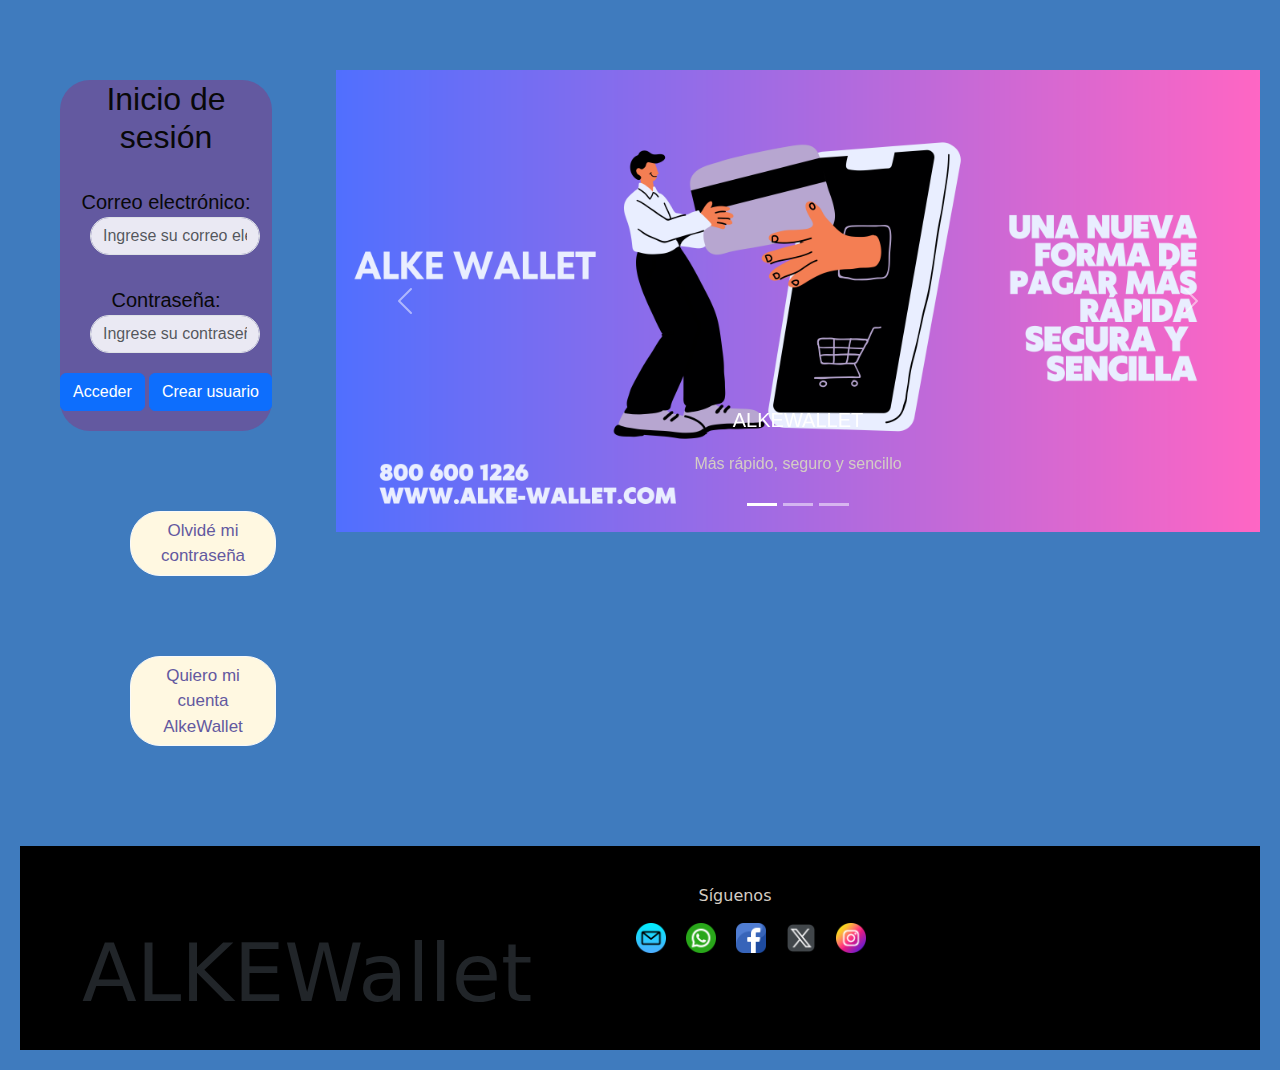
==== html/index.html @ d66411e4 "cambios wallet" ====
<!DOCTYPE html>
<html lang="es">
  <head>
    <meta charset="UTF-8" />
    <meta name="viewport" content="width=device-width, initial-scale=1.0" />
    <title>Inicio de sesión</title>
    <link
      href="https://cdn.jsdelivr.net/npm/bootstrap@5.3.3/dist/css/bootstrap.min.css"
      rel="stylesheet"
      integrity="sha384-QWTKZyjpPEjISv5WaRU9OFeRpok6YctnYmDr5pNlyT2bRjXh0JMhjY6hW+ALEwIH"
      crossorigin="anonymous"
    />
    <link rel="stylesheet" href="../css/style.css" />
  </head>
  <body>
    <div class="container-fluid">
      <div class="row">
        <div class="col-md-3">
          <form id="inicioDeSesion">
            <h2 class="h2">Inicio de sesión</h2>
            <div class="form-group">
              <label for="email">Correo electrónico:</label>
              <input type="email"  class="form-control" id="email" placeholder="Ingrese su correo electrónico"/>
              </div>
            <div class="form-group">
              <label for="password">Contraseña:</label>
              <input type="password" class="form-control" id="password" placeholder="Ingrese su contraseña"/>
            </div>
            <button type="submit" class="btn btn-primary">Acceder</button>
            <a href="../html/crearUsuario.html" class="btn btn-primary">Crear usuario</a>
        
          </form>
<div class="botones">
  <a href="" class="btn btn-light">Olvidé mi contraseña</a>
  <a href="crearUsuario.html" class="btn btn-light">Quiero mi cuenta AlkeWallet</a>
</div>
        </div>
        <div class="col-md-9">
          <div
            id="carouselExampleCaptions"
            class="carousel slide"
            data-bs-ride="carousel"
          >
            <div class="carousel-indicators">
              <button
                type="button"
                data-bs-target="#carouselExampleCaptions"
                data-bs-slide-to="0"
                class="active"
                aria-current="true"
                aria-label="Slide 1"
              ></button>
              <button
                type="button"
                data-bs-target="#carouselExampleCaptions"
                data-bs-slide-to="1"
                aria-label="Slide 2"
              ></button>
              <button
                type="button"
                data-bs-target="#carouselExampleCaptions"
                data-bs-slide-to="2"
                aria-label="Slide 3"
              ></button>
            </div>
            <div class="carousel-inner">
              <div class="carousel-item active">
                <img
                  src="../assets/IMG/alke1.png"
                  class="d-block w-100"
                  alt="..."
                />
                <div class="carousel-caption d-none d-md-block">
                  <h5>ALKEWALLET</h5>
                  <p>Más rápido, seguro y sencillo</p>
                </div>
              </div>
              <div class="carousel-item">
                <img
                  src="../assets/IMG/alke2.png"
                  class="d-block w-100"
                  alt="..."
                />
                <div class="carousel-caption d-none d-md-block">
                  <h5>ALKEWALLET</h5>
                  <p>Más rápido, seguro y sencillo</p>
                </div>
              </div>
              <div class="carousel-item">
                <img
                  src="../assets/IMG/alke3.png"
                  class="d-block w-100"
                  alt="..."
                />
                <div class="carousel-caption d-none d-md-block">
                  <h5>ALKEWALLET</h5>
                  <p>Muévete por dónde quieras.</p>
                </div>
              </div>
            </div>
            <button
              class="carousel-control-prev"
              type="button"
              data-bs-target="#carouselExampleCaptions"
              data-bs-slide="prev"
            >
              <span
                class="carousel-control-prev-icon"
                aria-hidden="true"
              ></span>
              <span class="visually-hidden">Anterior</span>
            </button>
            <button
              class="carousel-control-next"
              type="button"
              data-bs-target="#carouselExampleCaptions"
              data-bs-slide="next"
            >
              <span
                class="carousel-control-next-icon"
                aria-hidden="true"
              ></span>
              <span class="visually-hidden">Siguiente</span>
            </button>
          </div>
        </div>
      </div>
    </div>

  <footer class="footer">
    <div class="container">
    <div class="row">
    <div class="col-sm-2">
      <h2 class="h2footer">ALKEWallet</h2>
    </div>
    <div class="col-sm-10">
        <h3 class="siguenos">Síguenos</h3>
          <ul class="social-media-icons">
          <li class="listaRedes"><a href="#"><img class="email" src="../assets/IMG//email.png" alt=""></a></li>
          <li class="listaRedes"><a href="#"><img class="ws" src="../assets/IMG/whatsapp.png" alt=""></a></li>
          <li class="listaRedes"><a href="#"><img class="fb" src="../assets/IMG/facebook.png" alt=""></a></li>
          <li class="listaRedes"><a href="#"><img class="x" src="../assets/IMG/x.png" alt=""></a></li>
          <li class="listaRedes"><a href="#"><img class="inst" src="../assets/IMG/instagram.png" alt=""></a></li>
        </ul>
      </div>
    </div>
    </div>
    </footer>

    <script src="/java/login.js"></script>
<script
  src="https://cdn.jsdelivr.net/npm/@popperjs/core@2.11.8/dist/umd/popper.min.js"
  integrity="sha384-I7E8VVD/ismYTF4hNIPjVp/Zjvgyol6VFvRkX/vR+Vc4jQkC+hVqc2pM8ODewa9r"
  crossorigin="anonymous"
></script>
<script
  src="https://cdn.jsdelivr.net/npm/bootstrap@5.3.3/dist/js/bootstrap.min.js"
  integrity="sha384-0pUGZvbkm6XF6gxjEnlmuGrJXVbNuzT9qBBavbLwCsOGabYfZo0T0to5eqruptLy"
  crossorigin="anonymous"
></script>
<script
  src="https://cdn.jsdelivr.net/npm/bootstrap@5.3.3/dist/js/bootstrap.bundle.min.js"
  integrity="sha384-YvpcrYf0tY3lHB60NNkmXc5s9fDVZLESaAA55NDzOxhy9GkcIdslK1eN7N6jIeHz"
  crossorigin="anonymous"
></script>
      </body>
</html>
---- css/style.css ----
body {
  background-color: #3f7bbe;
  padding: 20px;
}

.container-fluid {
  max-width: 100%;
  margin-top: 50px;
  padding: 0px;
  background-color:#3f7bbe;
  color: #080808;
  font-family: Impact, Haettenschweiler, 'Arial Narrow Bold', sans-serif;
  text-align: center;
  font-size: 15px;
 }

.form-group {
  font-size: 20px;
  margin-top: 30px;
}

#inicioDeSesion {
margin: 10px 40px 10px 40px;
background-color: #6359A0 ;
border-radius: 30px;

}

#email, 
#password {
  width: 80%;
  margin-left: 30px;
  margin-right: 0px;
  background-color: #EAE9F3;
  color: rgb(24, 14, 0);
  border-radius: 30px;
}
.btn-primary {
  margin-top: 20px;
  margin-bottom: 20px;
}
h2 {
  margin-top: 60px;
}
h3, 
p {
  margin-top: 20px; 
  text-align: center;
  font-size: medium;
  color: rgb(212, 205, 196);
  ;
}
.btn-light{
  display:grid;
  width: 50%;
  margin:80px 110px;
  background-color: #FFF8E1;;
  border-radius: 30px;
  color: #6359A0;
  font-family: Impact, Haettenschweiler, 'Arial Narrow Bold', sans-serif;
  text-align: center;
  font-size: 17px;
  
}
.footer {
  background-color: black;
  margin-top: 20px;
  padding: 20px;
  .h2footer{
    font-size: 80px;
  }
  .siguenos{
  display: flex;
  justify-content: center;
  }
  .social-media-icons{
  display: flex;
  justify-content:center;
  .listaRedes{
  list-style-type: none;
  }
  .email{
  width: 50px;
  height: 50px; 
  padding: 10px;
  }
  .ws{
  width: 50px;
  height: 50px; 
  padding: 10px; 
  }
  .fb{
  width: 50px;
  height: 50px; 
  padding: 10px;
  }
  .x{
  width: 50px;
  height: 50px; 
  padding: 10px;
  }
  .inst{
  width: 50px;
  height: 50px; 
  padding: 10px;
  }
  }  
  }
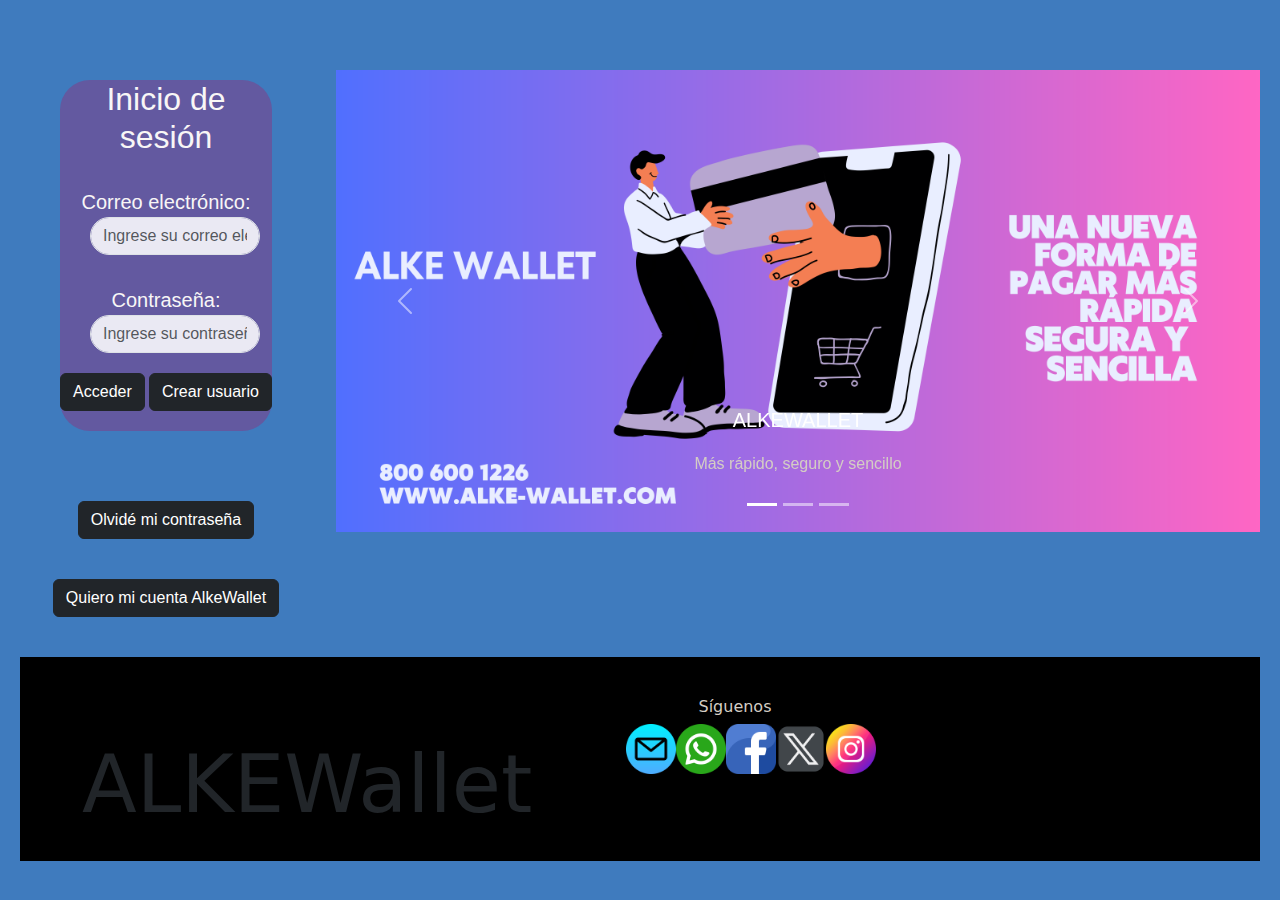
==== commit af986fc5: "Entrega Wallet 29-03" ====
--- a/html/index.html
+++ b/html/index.html
@@ -26,13 +26,13 @@
               <label for="password">Contraseña:</label>
               <input type="password" class="form-control" id="password" placeholder="Ingrese su contraseña"/>
             </div>
-            <button type="submit" class="btn btn-primary">Acceder</button>
-            <a href="../html/crearUsuario.html" class="btn btn-primary">Crear usuario</a>
+            <button type="submit" class="btn btn-dark">Acceder</button>
+            <a href="../html/crearUsuario.html" class="btn btn-dark">Crear usuario</a>
         
           </form>
 <div class="botones">
-  <a href="" class="btn btn-light">Olvidé mi contraseña</a>
-  <a href="crearUsuario.html" class="btn btn-light">Quiero mi cuenta AlkeWallet</a>
+  <a href="#" class="btn btn-dark">Olvidé mi contraseña</a>
+  <a href="crearUsuario.html" class="btn btn-dark">Quiero mi cuenta AlkeWallet</a>
 </div>
         </div>
         <div class="col-md-9">
--- a/css/style.css
+++ b/css/style.css
@@ -8,7 +8,7 @@
   margin-top: 50px;
   padding: 0px;
   background-color:#3f7bbe;
-  color: #080808;
+  color: #f8f6f6;
   font-family: Impact, Haettenschweiler, 'Arial Narrow Bold', sans-serif;
   text-align: center;
   font-size: 15px;
@@ -23,7 +23,6 @@
 margin: 10px 40px 10px 40px;
 background-color: #6359A0 ;
 border-radius: 30px;
-
 }
 
 #email, 
@@ -35,9 +34,15 @@
   color: rgb(24, 14, 0);
   border-radius: 30px;
 }
-.btn-primary {
+.btn-dark {
   margin-top: 20px;
   margin-bottom: 20px;
+}
+.botones{
+  margin-top: 50px;
+  display: flex;
+  flex-direction: column;
+  align-items: center;
 }
 h2 {
   margin-top: 60px;
@@ -53,21 +58,24 @@
 .btn-light{
   display:grid;
   width: 50%;
-  margin:80px 110px;
-  background-color: #FFF8E1;;
+  margin:40px 110px;
+  background-color: #FFF8E1;
   border-radius: 30px;
   color: #6359A0;
   font-family: Impact, Haettenschweiler, 'Arial Narrow Bold', sans-serif;
   text-align: center;
   font-size: 17px;
-  
+}
+.col-md-9{
+  max-width: 100%;
 }
 .footer {
   background-color: black;
   margin-top: 20px;
   padding: 20px;
+  }
   .h2footer{
-    font-size: 80px;
+  font-size: 80px;
   }
   .siguenos{
   display: flex;
@@ -76,33 +84,54 @@
   .social-media-icons{
   display: flex;
   justify-content:center;
+  }
   .listaRedes{
   list-style-type: none;
   }
-  .email{
-  width: 50px;
-  height: 50px; 
-  padding: 10px;
+  .listaRedes li {
+    flex-grow: 1;
+    margin: 0 5px; 
+    text-align: center; 
   }
-  .ws{
-  width: 50px;
-  height: 50px; 
-  padding: 10px; 
+  .listaRedes li a {
+    display: block;
   }
-  .fb{
-  width: 50px;
-  height: 50px; 
-  padding: 10px;
+  .email,
+  .ws,
+  .fb,
+  .x,
+  .inst {
+    width: 100%;
+    height: auto;
+    max-width: 50px;
   }
-  .x{
-  width: 50px;
-  height: 50px; 
-  padding: 10px;
+  @media screen and (min-width: 576px) and (max-width: 991px) {
+    .col-md-3{
+    width: 100%;
+    margin-top:10px;
+    margin-left: auto;
+    font-size: 15px;
+    }
   }
-  .inst{
-  width: 50px;
-  height: 50px; 
-  padding: 10px;
-  }
-  }  
-  }+    @media screen and (min-width: 375px) and (max-width: 991px){
+    .col-md-9{
+    display: none;
+    }
+    }
+    @media screen and (min-width: 375px) and (max-width: 991px){
+    .h2footer {
+    font-size: 20px;
+    }
+    }
+    
+    @media screen and (min-width: 375px) and (max-width: 991px)  {
+    .email,
+    .ws,
+    .fb,
+    .x,
+    .inst {
+      width: 50%;
+      height: auto;
+      max-width: 50%;
+    }
+    }